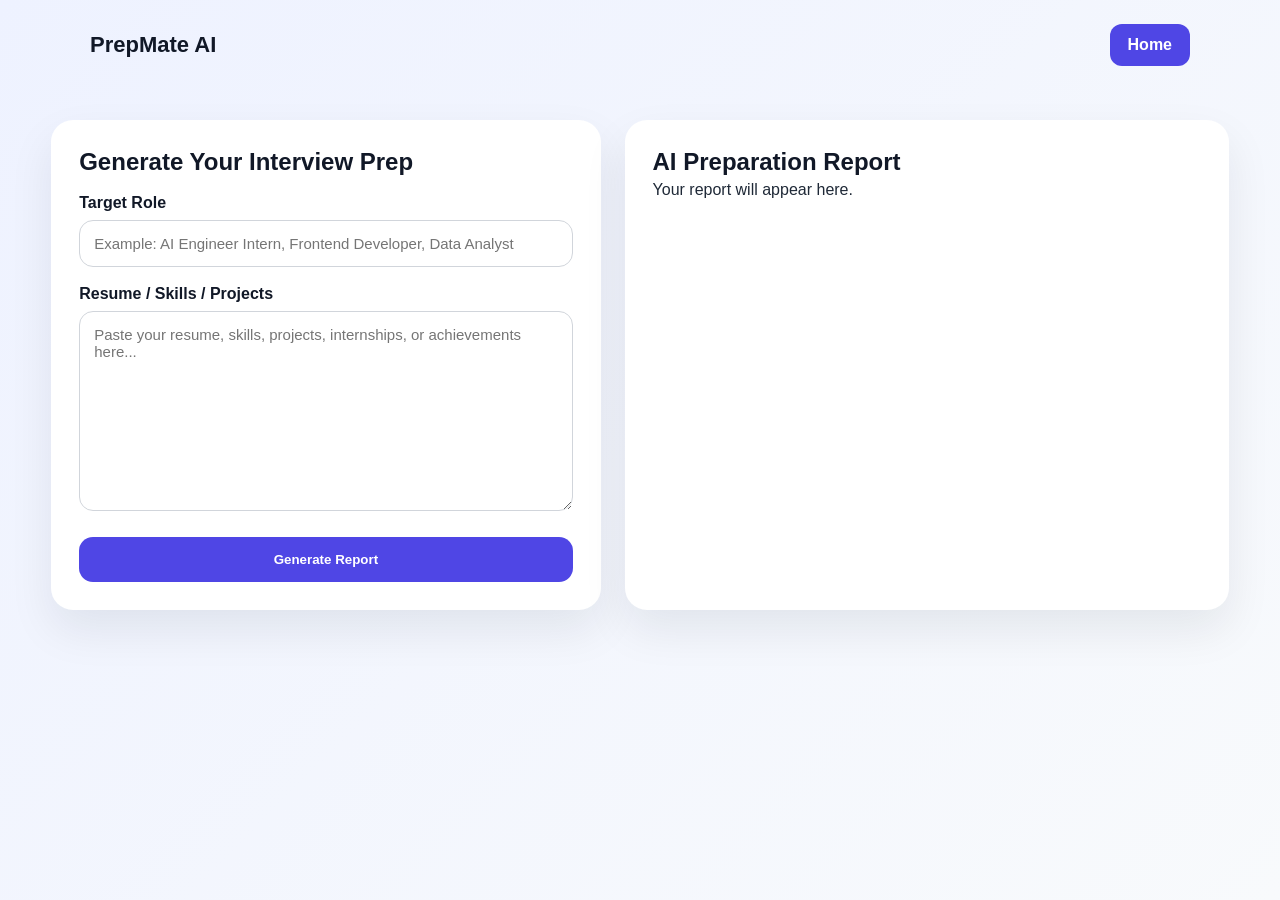
==== frontend/dashboard.html @ a228f902 "Add files via upload" ====
<!DOCTYPE html>
<html lang="en">
<head>
  <meta charset="UTF-8" />
  <meta name="viewport" content="width=device-width, initial-scale=1.0" />
  <title>PrepMate AI Dashboard</title>
  <link rel="stylesheet" href="assets/css/style.css" />
</head>
<body>
  <nav class="navbar">
    <div class="logo">PrepMate AI</div>
    <a href="index.html">Home</a>
  </nav>

  <main class="app-container">
    <section class="input-panel">
      <h2>Generate Your Interview Prep</h2>

      <label for="role">Target Role</label>
      <input id="role" type="text" placeholder="Example: AI Engineer Intern, Frontend Developer, Data Analyst" />

      <label for="resume">Resume / Skills / Projects</label>
      <textarea id="resume" rows="10" placeholder="Paste your resume, skills, projects, internships, or achievements here..."></textarea>

      <button onclick="generatePrep()">Generate Report</button>
    </section>

    <section class="output-panel">
      <h2>AI Preparation Report</h2>
      <pre id="result">Your report will appear here.</pre>
    </section>
  </main>

  <script src="assets/js/app.js"></script>
</body>
</html>
---- frontend/assets/css/style.css ----
* {
  box-sizing: border-box;
  margin: 0;
  padding: 0;
  font-family: Arial, sans-serif;
}

body {
  background: linear-gradient(135deg, #eef2ff, #f8fafc);
  color: #111827;
  min-height: 100vh;
}

.navbar {
  width: min(1100px, 92%);
  margin: auto;
  padding: 24px 0;
  display: flex;
  justify-content: space-between;
  align-items: center;
}

.logo {
  font-weight: 800;
  font-size: 22px;
}

.navbar a,
.button {
  text-decoration: none;
  background: #4f46e5;
  color: white;
  padding: 12px 18px;
  border-radius: 12px;
  font-weight: bold;
}

.hero {
  width: min(1100px, 92%);
  margin: 50px auto;
  background: white;
  border-radius: 28px;
  padding: 60px;
  box-shadow: 0 20px 45px rgba(15, 23, 42, 0.08);
}

.badge {
  display: inline-block;
  background: #e0e7ff;
  color: #3730a3;
  padding: 8px 14px;
  border-radius: 999px;
  margin-bottom: 18px;
  font-weight: bold;
}

.hero h1 {
  font-size: 52px;
  max-width: 750px;
  margin-bottom: 18px;
}

.hero p {
  max-width: 720px;
  color: #4b5563;
  line-height: 1.7;
  margin-bottom: 28px;
}

.features {
  width: min(1100px, 92%);
  margin: 30px auto;
  display: grid;
  grid-template-columns: repeat(3, 1fr);
  gap: 22px;
}

.feature-card,
.input-panel,
.output-panel {
  background: white;
  border-radius: 22px;
  padding: 28px;
  box-shadow: 0 20px 45px rgba(15, 23, 42, 0.08);
}

.feature-card h3 {
  margin-bottom: 10px;
}

.feature-card p {
  color: #4b5563;
  line-height: 1.6;
}

.app-container {
  width: min(1200px, 92%);
  margin: 30px auto;
  display: grid;
  grid-template-columns: 1fr 1.1fr;
  gap: 24px;
}

.full {
  grid-column: 1 / -1;
}

label {
  display: block;
  margin-top: 18px;
  margin-bottom: 8px;
  font-weight: bold;
}

input,
textarea {
  width: 100%;
  padding: 14px;
  border: 1px solid #d1d5db;
  border-radius: 14px;
  font-size: 15px;
  outline: none;
}

input:focus,
textarea:focus {
  border-color: #4f46e5;
}

button {
  width: 100%;
  margin-top: 22px;
  padding: 15px;
  border: 0;
  border-radius: 14px;
  background: #4f46e5;
  color: white;
  font-weight: bold;
  cursor: pointer;
}

button:hover,
.navbar a:hover,
.button:hover {
  background: #4338ca;
}

pre {
  white-space: pre-wrap;
  line-height: 1.7;
  color: #1f2937;
}

@media (max-width: 800px) {
  .hero {
    padding: 34px;
  }

  .hero h1 {
    font-size: 34px;
  }

  .features,
  .app-container {
    grid-template-columns: 1fr;
  }
}
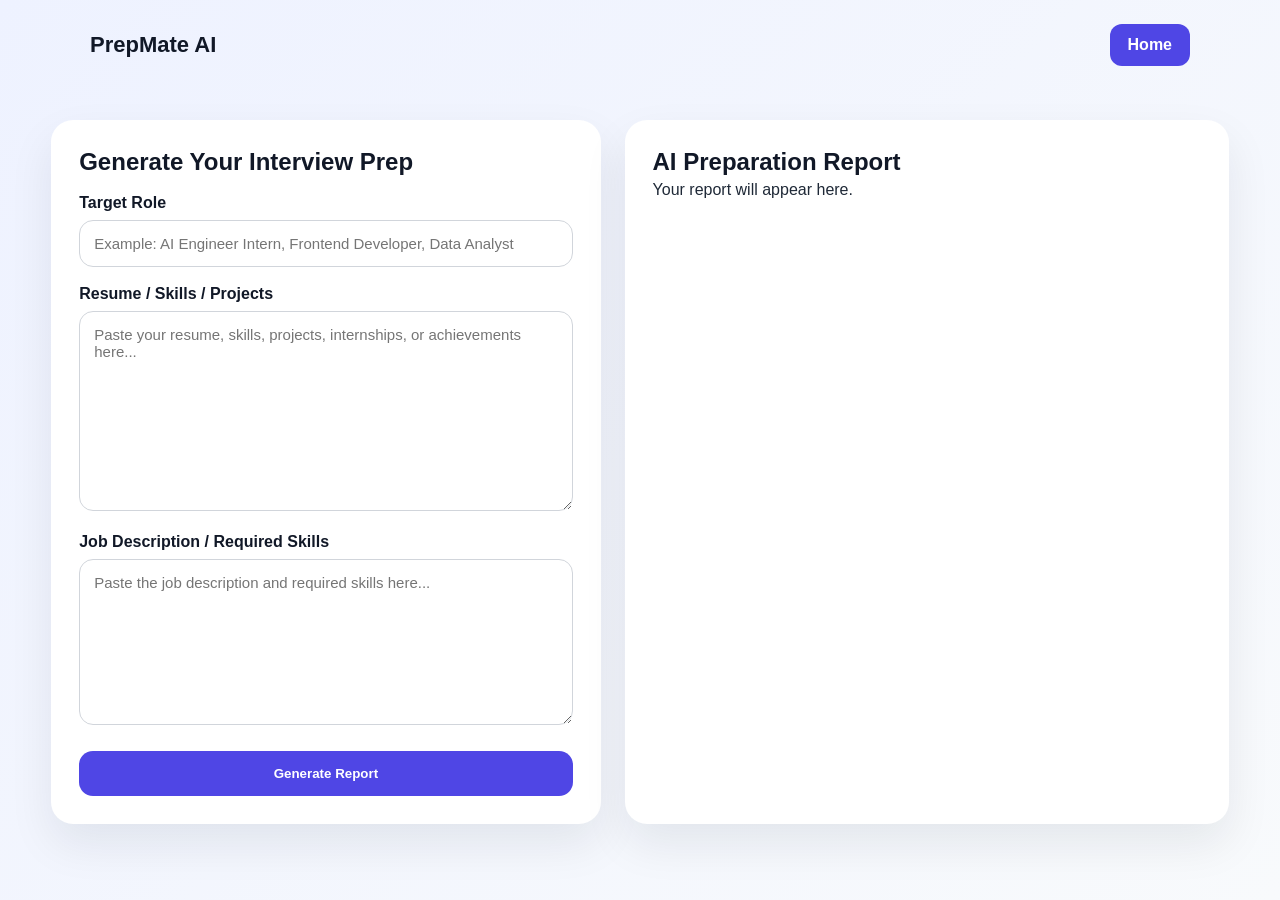
==== commit 5a6fb55d: "Update frontend dashboard" ====
--- a/frontend/dashboard.html
+++ b/frontend/dashboard.html
@@ -17,10 +17,25 @@
       <h2>Generate Your Interview Prep</h2>
 
       <label for="role">Target Role</label>
-      <input id="role" type="text" placeholder="Example: AI Engineer Intern, Frontend Developer, Data Analyst" />
+      <input
+        id="role"
+        type="text"
+        placeholder="Example: AI Engineer Intern, Frontend Developer, Data Analyst"
+      />
 
       <label for="resume">Resume / Skills / Projects</label>
-      <textarea id="resume" rows="10" placeholder="Paste your resume, skills, projects, internships, or achievements here..."></textarea>
+      <textarea
+        id="resume"
+        rows="10"
+        placeholder="Paste your resume, skills, projects, internships, or achievements here..."
+      ></textarea>
+
+      <label for="jobDescription">Job Description / Required Skills</label>
+      <textarea
+        id="jobDescription"
+        rows="8"
+        placeholder="Paste the job description and required skills here..."
+      ></textarea>
 
       <button onclick="generatePrep()">Generate Report</button>
     </section>
@@ -33,4 +48,4 @@
 
   <script src="assets/js/app.js"></script>
 </body>
-</html>
+</html>
